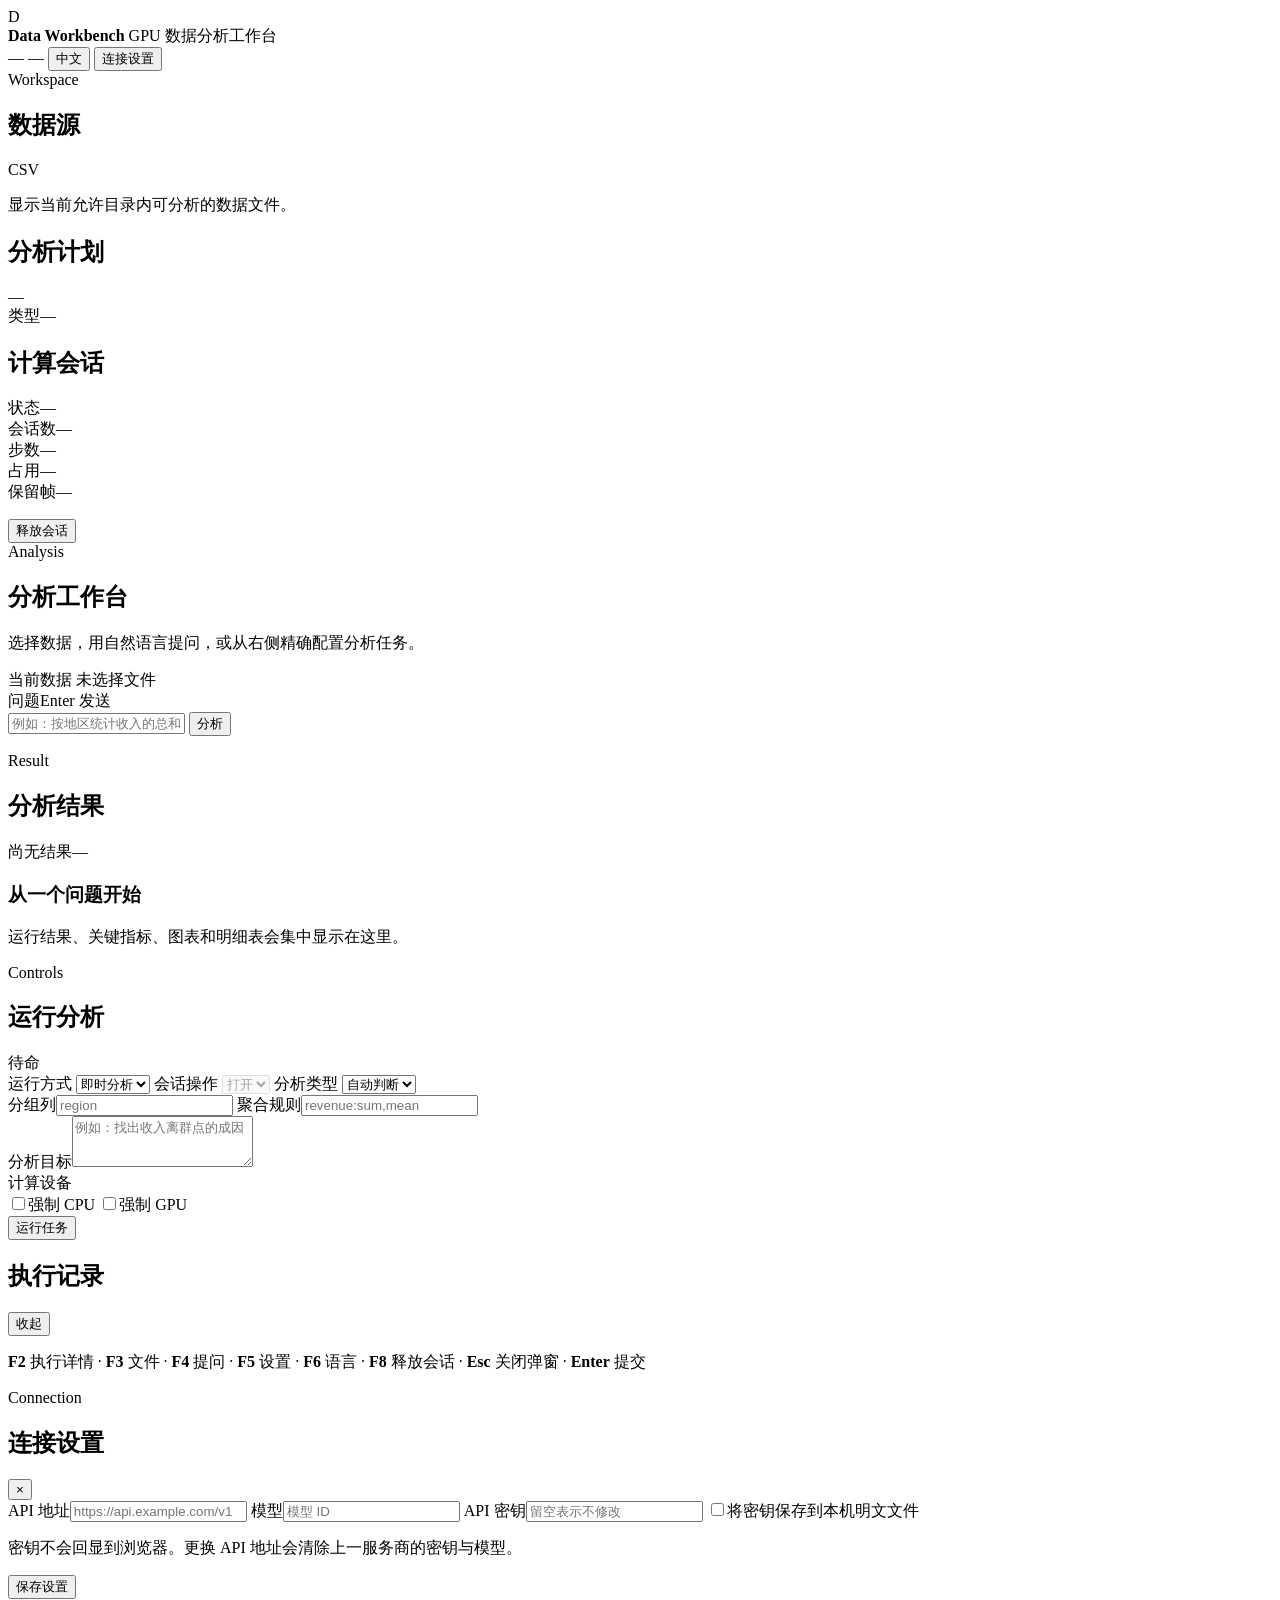
==== agent/gui/index.html @ 02fb7afe "feat(gui): redesign the web workbench" ====
<!DOCTYPE html>
<html lang="zh">
<head>
<meta charset="utf-8">
<meta name="viewport" content="width=device-width, initial-scale=1">
<title>Data Workbench</title>
<link rel="stylesheet" href="/style.css">
</head>
<body>

<header class="topbar">
  <div class="product">
    <span class="product-mark" aria-hidden="true">D</span>
    <div class="product-copy">
      <strong>Data Workbench</strong>
      <span>GPU 数据分析工作台</span>
    </div>
  </div>
  <div class="topbar-meta">
    <span class="connection"><i></i><span id="ctx-host">—</span></span>
    <span id="ctx-model" class="model-name">—</span>
    <button id="lang" class="text-button">中文</button>
    <button id="open-settings" class="secondary small">连接设置</button>
  </div>
</header>

<div id="banner" class="banner" hidden></div>

<main class="workspace">
  <aside class="sidebar">
    <div class="sidebar-head">
      <div><span class="overline">Workspace</span><h2>数据源</h2></div>
      <span class="file-count" aria-label="可用文件">CSV</span>
    </div>
    <div id="files" class="files"></div>
    <p class="hint sidebar-note">显示当前允许目录内可分析的数据文件。</p>

    <div class="sidebar-divider"></div>

    <section class="side-section">
      <div class="section-title-row"><h2>分析计划</h2><span id="plan-progress" class="subtle-value">—</span></div>
      <div id="plan-card" class="plan-card">
        <div class="plan-type"><span class="k">类型</span><span class="v" id="plan-kind">—</span></div>
        <ol id="plan-steps" class="plan-steps"></ol>
        <p class="hint" id="plan-next"></p>
      </div>
    </section>

    <section class="side-section session-section">
      <div class="section-title-row"><h2>计算会话</h2><span class="status-dot" aria-hidden="true"></span></div>
      <div id="sess-card" class="session-card">
        <div class="row primary-row"><span class="k">状态</span><span class="v" id="sess-state">—</span></div>
        <div class="session-metrics">
          <div><span class="k">会话数</span><span class="v" id="sess-count">—</span></div>
          <div><span class="k">步数</span><span class="v" id="sess-steps">—</span></div>
          <div><span class="k">占用</span><span class="v" id="sess-mb">—</span></div>
          <div><span class="k">保留帧</span><span class="v" id="sess-frames">—</span></div>
        </div>
      </div>
      <p class="hint" id="sess-hint"></p>
      <button id="release" class="secondary full">释放会话</button>
    </section>
  </aside>

  <section class="content">
    <div class="page-heading">
      <div>
        <span class="overline">Analysis</span>
        <h1>分析工作台</h1>
        <p>选择数据，用自然语言提问，或从右侧精确配置分析任务。</p>
      </div>
      <div class="selected-file">
        <span class="selected-file-label">当前数据</span>
        <span id="ctx-file">未选择文件</span>
      </div>
    </div>

    <section class="query-card">
      <div class="query-label"><span>问题</span><span class="keyboard-hint">Enter 发送</span></div>
      <form id="asker" class="asker">
        <input id="prompt" type="text" autocomplete="off" placeholder="例如：按地区统计收入的总和与均值，并比较差异">
        <button type="submit" id="ask" class="primary">分析</button>
      </form>
      <p class="hint" id="ask-hint"></p>
    </section>

    <section class="result-panel">
      <div class="result-header">
        <div><span class="overline">Result</span><h2>分析结果</h2></div>
        <div class="run-summary"><span id="chip" class="chip muted">尚无结果</span><span id="elapsed">—</span></div>
      </div>
      <div id="result-placeholder" class="result-placeholder">
        <div class="placeholder-graphic" aria-hidden="true"><span></span><span></span><span></span><span></span><span></span></div>
        <h3>从一个问题开始</h3>
        <p>运行结果、关键指标、图表和明细表会集中显示在这里。</p>
      </div>
      <div id="kpis" class="kpis"></div>
      <div id="answer" class="answer markdown" hidden></div>
      <div class="tabs" role="tablist" id="tabs" hidden></div>
      <div id="chart" role="tabpanel" hidden></div>
      <p class="cap" id="chart-cap"></p>
      <div id="charts" class="charts"></div>
      <div id="tables" class="tables"></div>
    </section>
  </section>

  <aside class="inspector">
    <div class="inspector-head">
      <div><span class="overline">Controls</span><h2>运行分析</h2></div>
      <span class="phase"><i id="pulse" data-busy="0" aria-hidden="true"></i><span id="phase">待命</span></span>
    </div>
    <form id="runner" class="runner">
      <label><span class="lt">运行方式</span>
        <select id="tool">
          <option value="analyze_dataset">即时分析</option>
          <option value="dataset_session">驻留会话</option>
          <option value="export_deliverables">生成报告</option>
          <option value="list_datasets">发现数据</option>
        </select>
      </label>
      <label><span class="lt">会话操作</span>
        <select id="session-op" disabled>
          <option value="open">打开</option><option value="analyze">分析</option>
          <option value="close">关闭</option><option value="list">查看</option>
        </select>
      </label>
      <label><span class="lt">分析类型</span>
        <select id="op">
          <option value="auto">自动判断</option><option value="profile">数据概览</option>
          <option value="summary">统计摘要</option><option value="groupby">分组聚合</option>
          <option value="corr">相关性</option><option value="outliers">离群点</option>
        </select>
      </label>
      <div class="field-pair">
        <label><span class="lt">分组列</span><input id="by" placeholder="region" autocomplete="off"></label>
        <label><span class="lt">聚合规则</span><input id="agg" placeholder="revenue:sum,mean" autocomplete="off"></label>
      </div>
      <label><span class="lt">分析目标</span><textarea id="goal" rows="3" placeholder="例如：找出收入离群点的成因"></textarea></label>
      <div class="compute-options">
        <span class="field-label">计算设备</span>
        <div>
          <label class="check"><input id="force-cpu" type="checkbox"><span>强制 CPU</span></label>
          <label class="check"><input id="force-gpu" type="checkbox"><span>强制 GPU</span></label>
        </div>
      </div>
      <button type="submit" id="run" class="primary full">运行任务</button>
    </form>

    <div class="activity-section">
      <div class="section-title-row"><h2>执行记录</h2><button id="drawer-toggle" class="text-button" aria-expanded="true">收起</button></div>
      <div id="log" class="log" aria-live="polite"></div>
    </div>
    <p class="keys"><b>F2</b> <span class="lt">执行详情</span> · <b>F3</b> <span class="lt">文件</span> ·
       <b>F4</b> <span class="lt">提问</span> · <b>F5</b> <span class="lt">设置</span> ·
       <b>F6</b> <span class="lt">语言</span> · <b>F8</b> <span class="lt">释放会话</span> ·
       <b>Esc</b> <span class="lt">关闭弹窗</span> · <b>Enter</b> <span class="lt">提交</span></p>
  </aside>
</main>

<div id="veil" class="veil">
  <form id="settings" class="modal">
    <div class="modal-header">
      <div><span class="overline">Connection</span><h2>连接设置</h2></div>
      <button type="button" id="cancel" class="close-button" aria-label="关闭">×</button>
    </div>
    <label><span class="lt">API 地址</span><input id="set-url" type="text" placeholder="https://api.example.com/v1" autocomplete="off"></label>
    <label><span class="lt">模型</span><input id="set-model" type="text" placeholder="模型 ID" autocomplete="off"></label>
    <label><span class="lt">API 密钥</span><input id="set-key" type="password" autocomplete="new-password" placeholder="留空表示不修改"></label>
    <label class="check remember"><input id="set-remember" type="checkbox"><span>将密钥保存到本机明文文件</span></label>
    <p class="hint">密钥不会回显到浏览器。更换 API 地址会清除上一服务商的密钥与模型。</p>
    <p class="hint" id="set-msg"></p>
    <div class="modal-actions"><button type="submit" class="primary">保存设置</button></div>
  </form>
</div>

<script src="/app.js"></script>
</body>
</html>
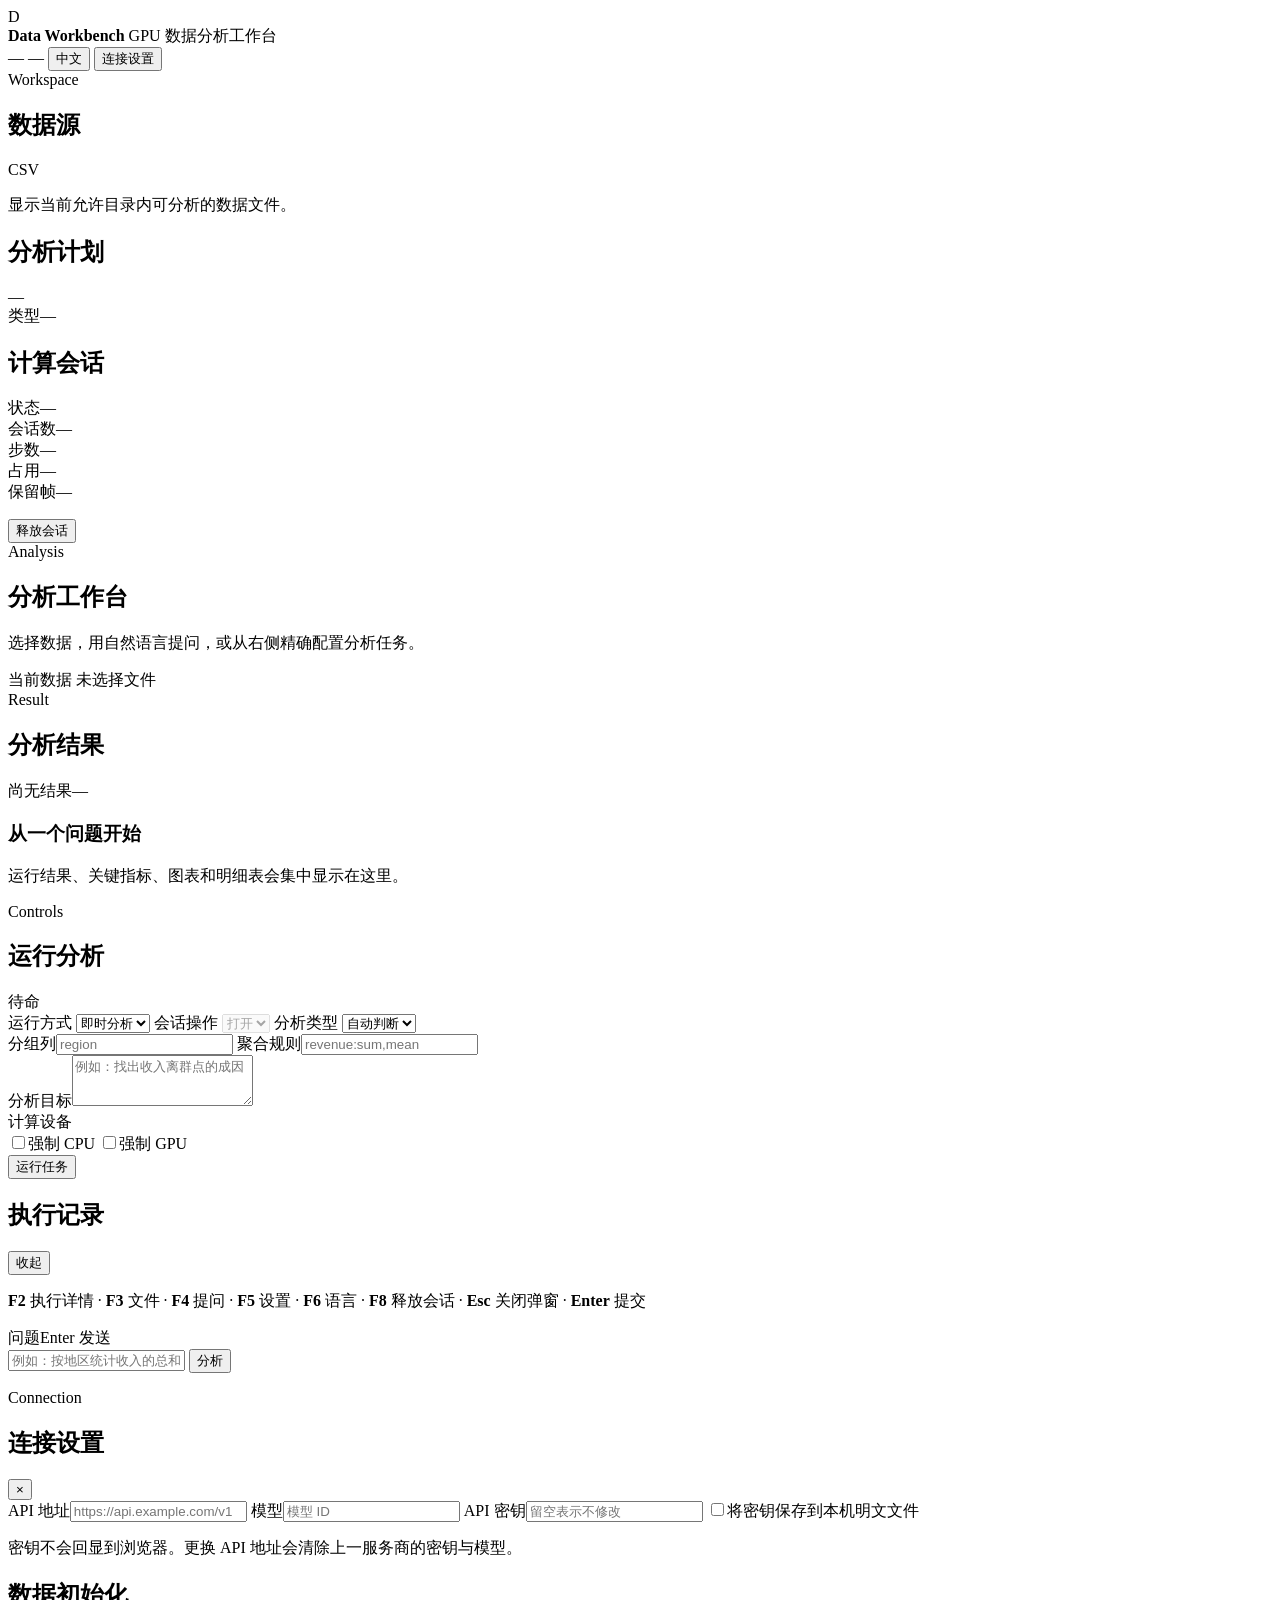
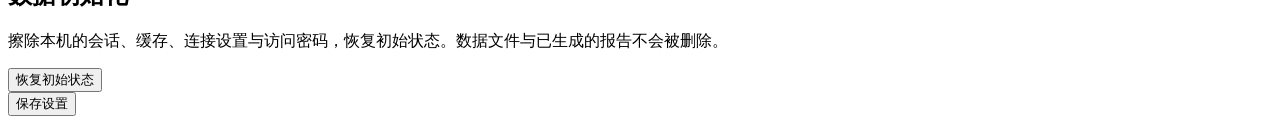
==== commit 69802198: "First-run password setup, a darker gate, a reset, and a docked composer The gate used to demand a to" ====
--- a/agent/gui/index.html
+++ b/agent/gui/index.html
@@ -21,6 +21,7 @@
     <span id="ctx-model" class="model-name">—</span>
     <button id="lang" class="text-button">中文</button>
     <button id="open-settings" class="secondary small">连接设置</button>
+    <button id="logout" class="text-button" hidden>退出</button>
   </div>
 </header>
 
@@ -74,15 +75,6 @@
         <span id="ctx-file">未选择文件</span>
       </div>
     </div>
-
-    <section class="query-card">
-      <div class="query-label"><span>问题</span><span class="keyboard-hint">Enter 发送</span></div>
-      <form id="asker" class="asker">
-        <input id="prompt" type="text" autocomplete="off" placeholder="例如：按地区统计收入的总和与均值，并比较差异">
-        <button type="submit" id="ask" class="primary">分析</button>
-      </form>
-      <p class="hint" id="ask-hint"></p>
-    </section>
 
     <section class="result-panel">
       <div class="result-header">
@@ -157,6 +149,19 @@
   </aside>
 </main>
 
+<!-- The question box is a chat-style composer docked to the bottom center of the page:
+     results live above, the ask lives below, centered across all three columns. -->
+<div class="composer-dock">
+  <section class="query-card">
+    <div class="query-label"><span>问题</span><span class="keyboard-hint">Enter 发送</span></div>
+    <form id="asker" class="asker">
+      <input id="prompt" type="text" autocomplete="off" placeholder="例如：按地区统计收入的总和与均值，并比较差异">
+      <button type="submit" id="ask" class="primary">分析</button>
+    </form>
+    <p class="hint" id="ask-hint"></p>
+  </section>
+</div>
+
 <div id="veil" class="veil">
   <form id="settings" class="modal">
     <div class="modal-header">
@@ -169,6 +174,13 @@
     <label class="check remember"><input id="set-remember" type="checkbox"><span>将密钥保存到本机明文文件</span></label>
     <p class="hint">密钥不会回显到浏览器。更换 API 地址会清除上一服务商的密钥与模型。</p>
     <p class="hint" id="set-msg"></p>
+    <div class="danger-zone">
+      <div class="dz-copy">
+        <h2 class="dz-title">数据初始化</h2>
+        <p class="hint">擦除本机的会话、缓存、连接设置与访问密码，恢复初始状态。数据文件与已生成的报告不会被删除。</p>
+      </div>
+      <button type="button" id="reset-all" class="danger">恢复初始状态</button>
+    </div>
     <div class="modal-actions"><button type="submit" class="primary">保存设置</button></div>
   </form>
 </div>
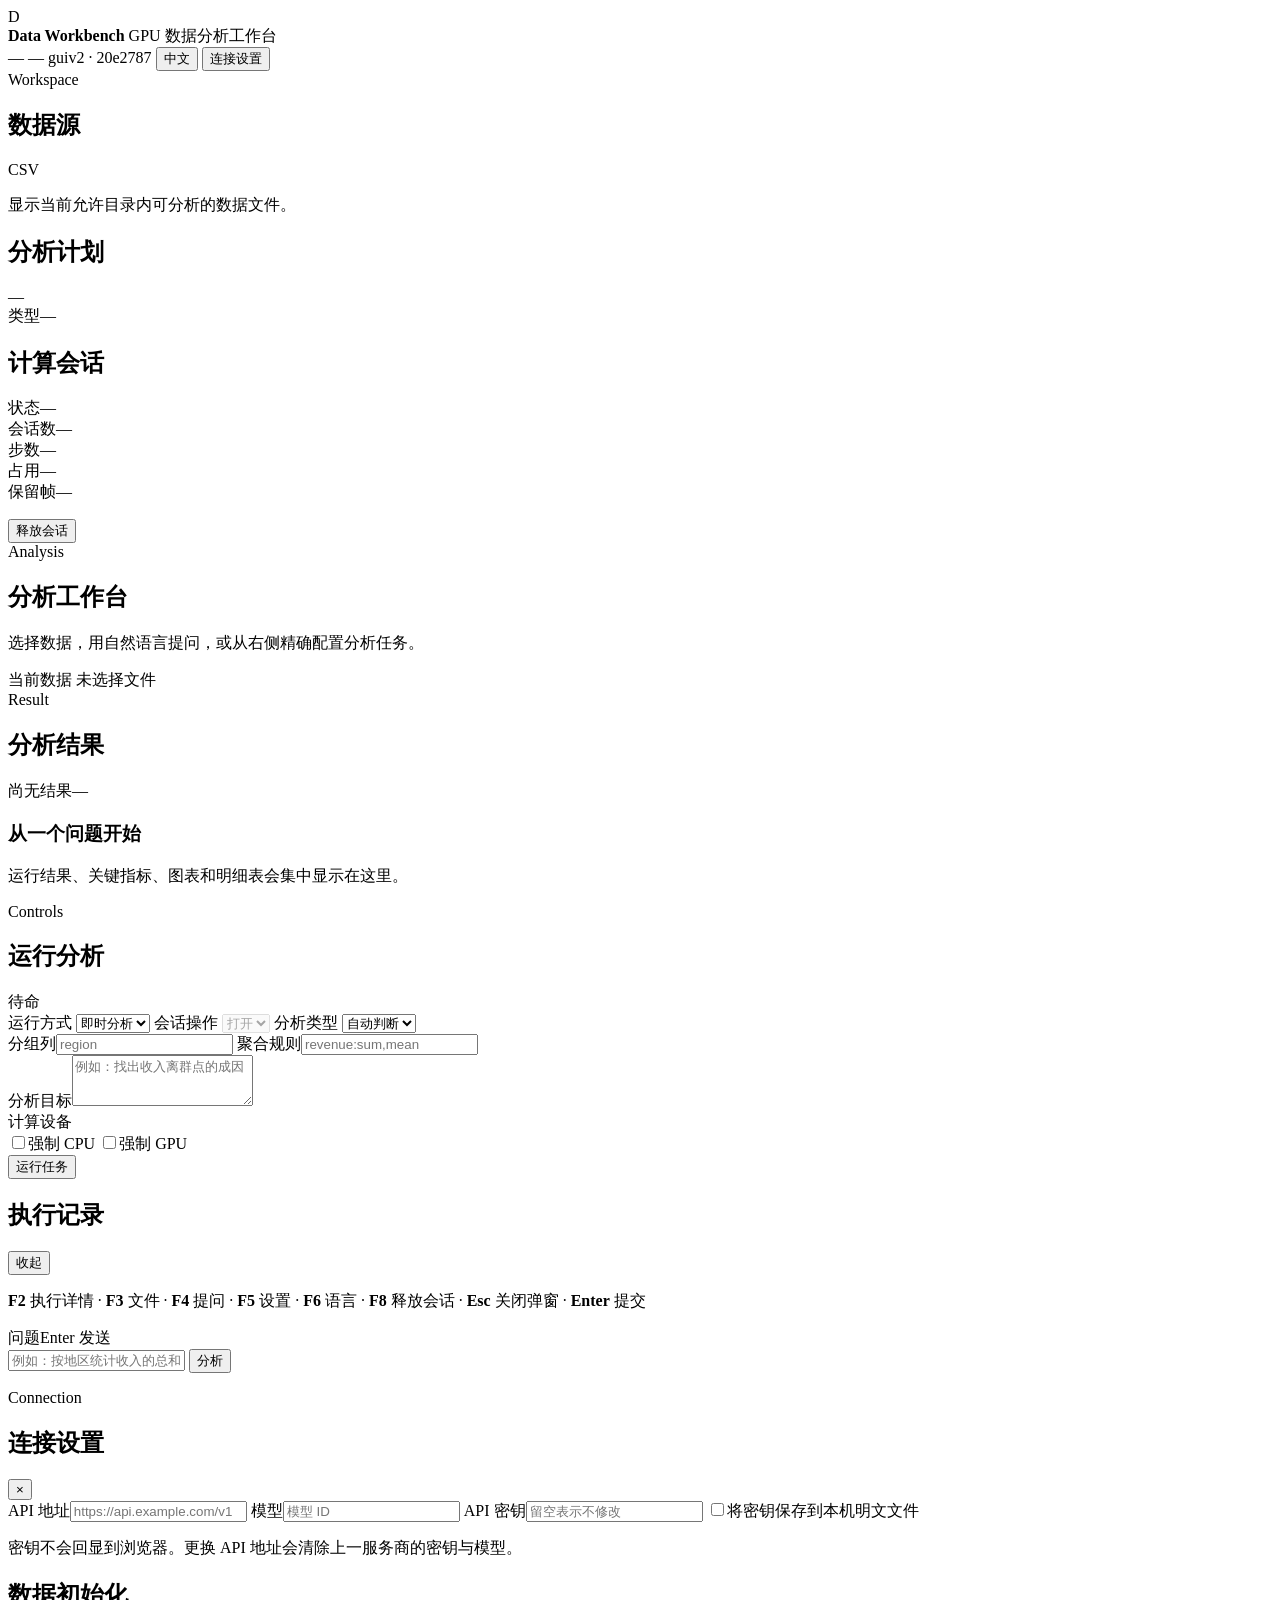
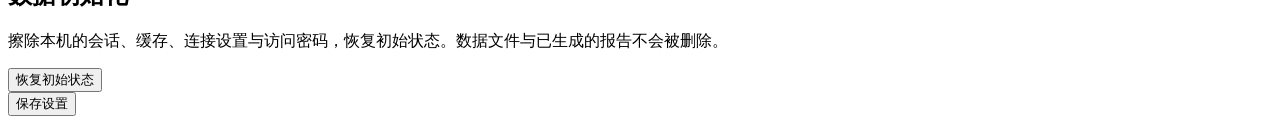
==== commit 9d3029ba: "Stamp each page with the build it is Every response already carries no-store, so a reload always fet" ====
--- a/agent/gui/index.html
+++ b/agent/gui/index.html
@@ -19,6 +19,7 @@
   <div class="topbar-meta">
     <span class="connection"><i></i><span id="ctx-host">—</span></span>
     <span id="ctx-model" class="model-name">—</span>
+    <span id="build" class="subtle-value">guiv2 · 20e2787</span>
     <button id="lang" class="text-button">中文</button>
     <button id="open-settings" class="secondary small">连接设置</button>
     <button id="logout" class="text-button" hidden>退出</button>
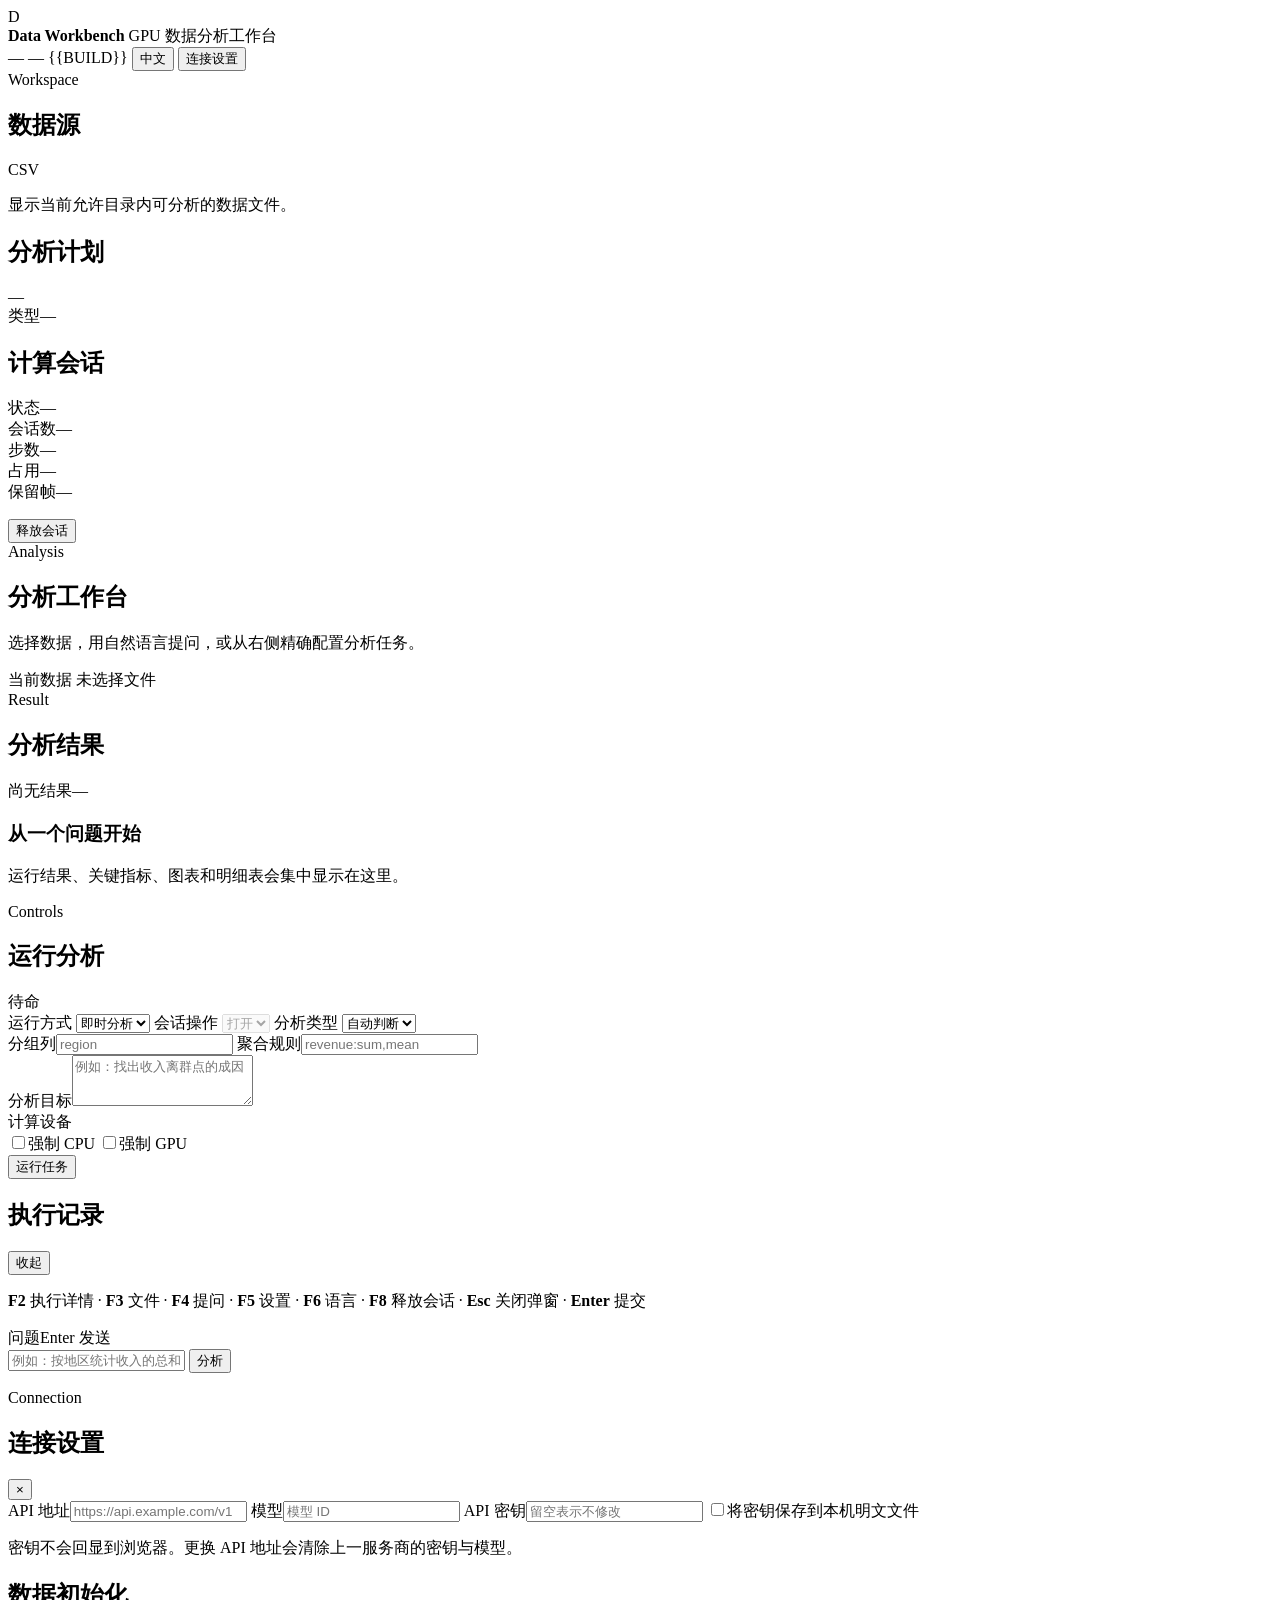
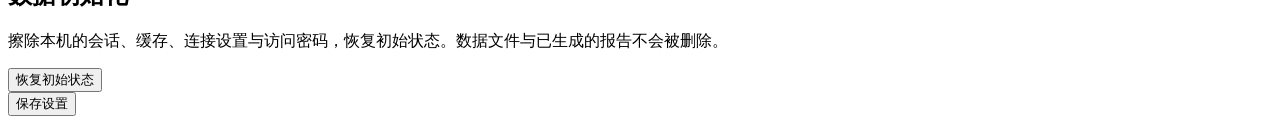
==== commit e4f032d9: "Fill the build stamp from one constant, not from a hand-typed hash The first cut of the build tag ha" ====
--- a/agent/gui/index.html
+++ b/agent/gui/index.html
@@ -19,7 +19,7 @@
   <div class="topbar-meta">
     <span class="connection"><i></i><span id="ctx-host">—</span></span>
     <span id="ctx-model" class="model-name">—</span>
-    <span id="build" class="subtle-value">guiv2 · 20e2787</span>
+    <span id="build" class="subtle-value">{{BUILD}}</span>
     <button id="lang" class="text-button">中文</button>
     <button id="open-settings" class="secondary small">连接设置</button>
     <button id="logout" class="text-button" hidden>退出</button>
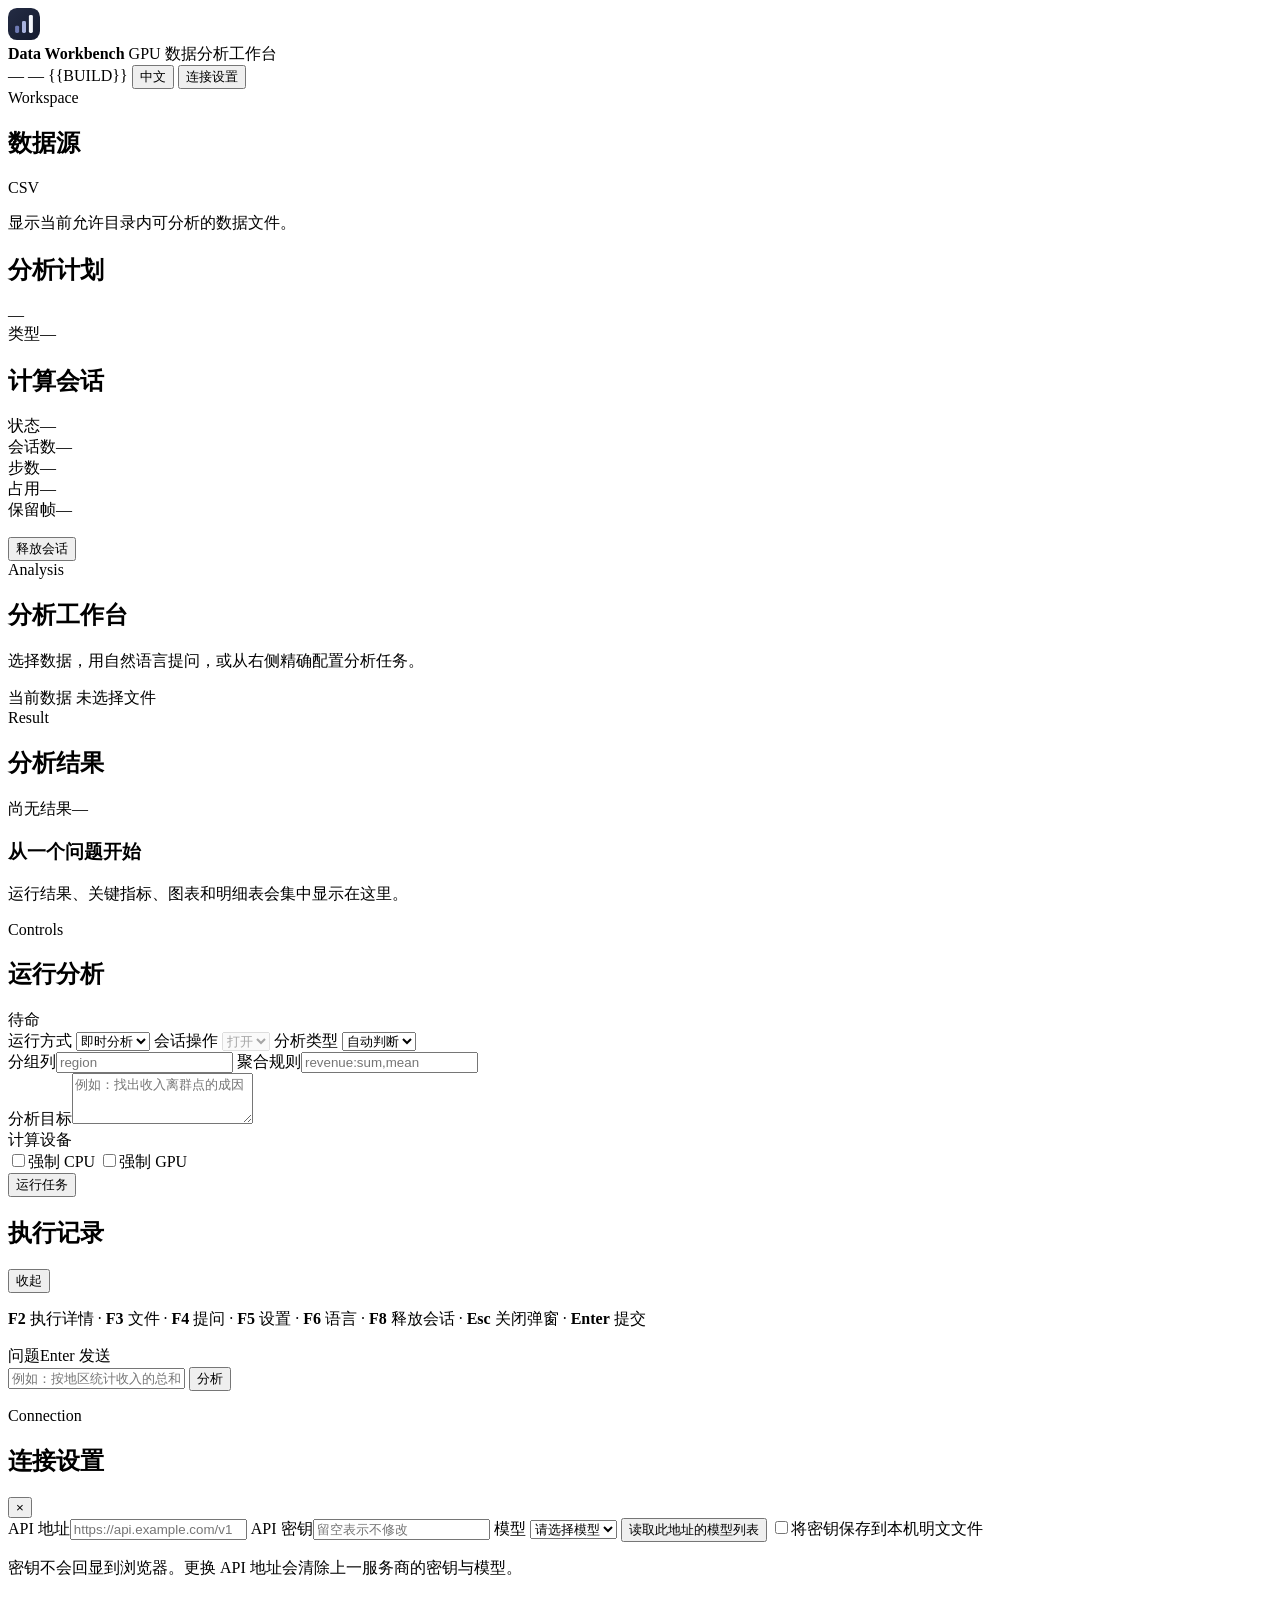
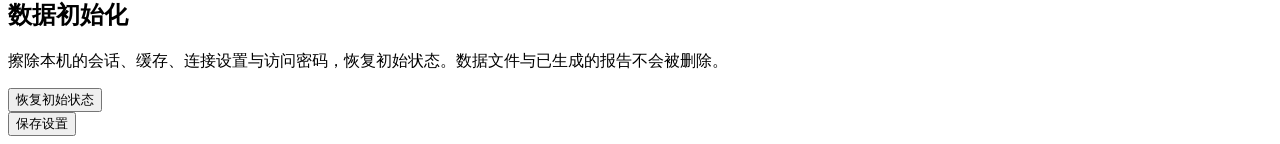
==== commit c4bc5d08: "feat(gui): add configurable SSH compute connection" ====
--- a/agent/gui/index.html
+++ b/agent/gui/index.html
@@ -8,9 +8,25 @@
 </head>
 <body>
 
+<div class="glow" aria-hidden="true"></div>
+<div class="vignette" aria-hidden="true"></div>
+
 <header class="topbar">
   <div class="product">
-    <span class="product-mark" aria-hidden="true">D</span>
+    <span class="product-mark" aria-hidden="true">
+      <svg viewBox="0 0 36 36" width="32" height="32">
+        <defs>
+          <linearGradient id="mark-bg" x1="0" y1="0" x2="1" y2="1">
+            <stop offset="0" stop-color="#242c44"/>
+            <stop offset="1" stop-color="#141a2e"/>
+          </linearGradient>
+        </defs>
+        <rect width="36" height="36" rx="10" fill="url(#mark-bg)"/>
+        <rect x="8" y="20" width="4.5" height="8" rx="1.6" fill="#6e7ab4"/>
+        <rect x="15.75" y="14.5" width="4.5" height="13.5" rx="1.6" fill="#a8b2dc"/>
+        <rect x="23.5" y="8" width="4.5" height="20" rx="1.6" fill="#f4f6fb"/>
+      </svg>
+    </span>
     <div class="product-copy">
       <strong>Data Workbench</strong>
       <span>GPU 数据分析工作台</span>
@@ -170,8 +186,13 @@
       <button type="button" id="cancel" class="close-button" aria-label="关闭">×</button>
     </div>
     <label><span class="lt">API 地址</span><input id="set-url" type="text" placeholder="https://api.example.com/v1" autocomplete="off"></label>
-    <label><span class="lt">模型</span><input id="set-model" type="text" placeholder="模型 ID" autocomplete="off"></label>
     <label><span class="lt">API 密钥</span><input id="set-key" type="password" autocomplete="new-password" placeholder="留空表示不修改"></label>
+    <label><span class="lt">模型</span>
+      <select id="set-model">
+        <option value="">请选择模型</option>
+      </select>
+    </label>
+    <button type="button" id="fetch-models" class="secondary full">读取此地址的模型列表</button>
     <label class="check remember"><input id="set-remember" type="checkbox"><span>将密钥保存到本机明文文件</span></label>
     <p class="hint">密钥不会回显到浏览器。更换 API 地址会清除上一服务商的密钥与模型。</p>
     <p class="hint" id="set-msg"></p>
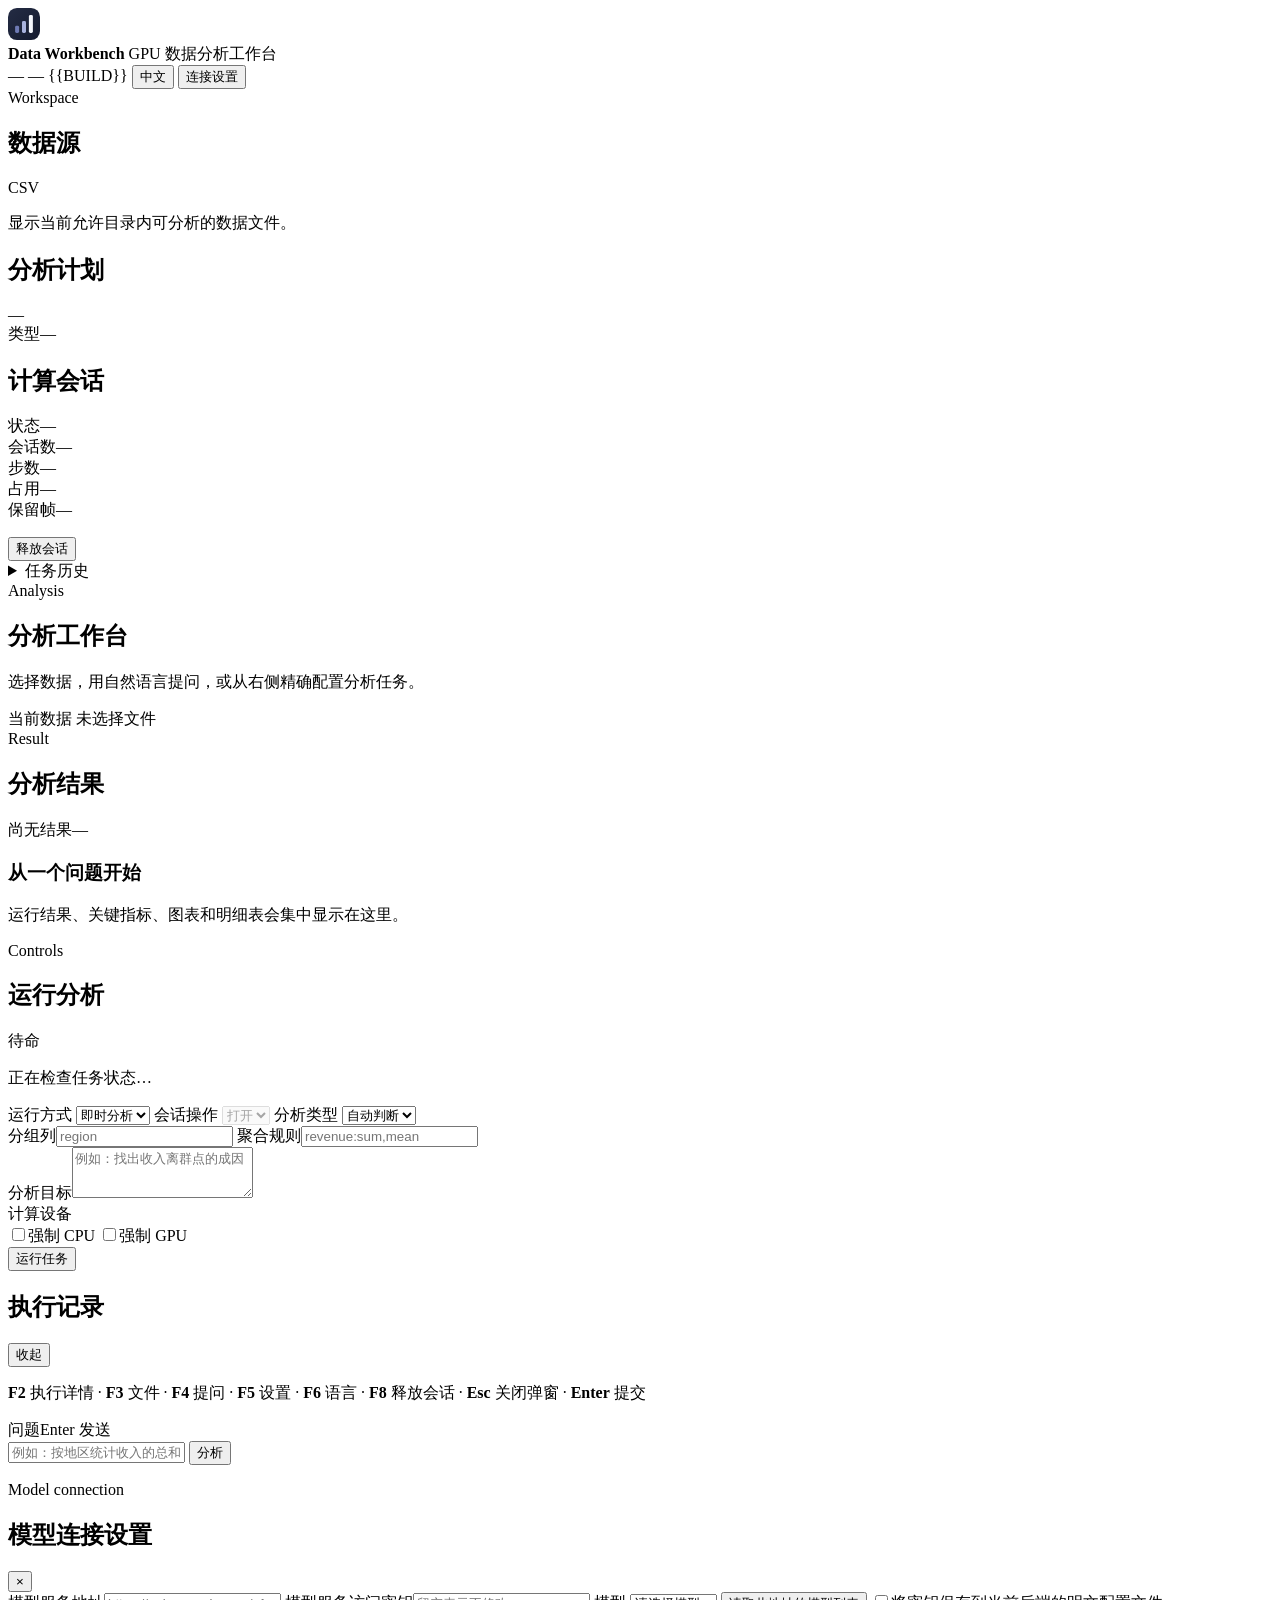
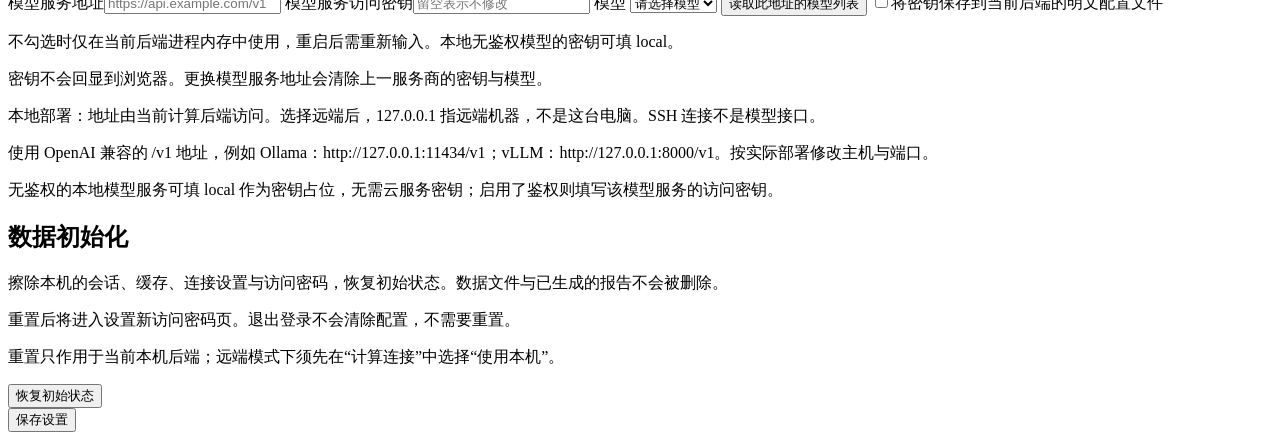
==== commit 2e249483: "feat(gui): improve SSH auth, reset flow and task recovery Add managed password/key SSH connections, " ====
--- a/agent/gui/index.html
+++ b/agent/gui/index.html
@@ -78,6 +78,13 @@
       <p class="hint" id="sess-hint"></p>
       <button id="release" class="secondary full">释放会话</button>
     </section>
+
+    <details id="job-history" class="side-section">
+      <summary id="job-history-title" data-dynamic>任务历史</summary>
+      <p id="job-history-note" class="hint" data-dynamic>仅保留当前后端进程内最近 20 项任务，重启后清空。</p>
+      <button id="refresh-jobs" type="button" class="secondary small" data-dynamic>刷新历史</button>
+      <div id="job-list" class="files" aria-live="polite"></div>
+    </details>
   </aside>
 
   <section class="content">
@@ -118,6 +125,8 @@
       <div><span class="overline">Controls</span><h2>运行分析</h2></div>
       <span class="phase"><i id="pulse" data-busy="0" aria-hidden="true"></i><span id="phase">待命</span></span>
     </div>
+    <p id="job-status" class="hint" role="status" data-dynamic>正在检查任务状态…</p>
+    <button id="job-reconnect" type="button" class="secondary full" data-dynamic hidden>重新连接任务</button>
     <form id="runner" class="runner">
       <label><span class="lt">运行方式</span>
         <select id="tool">
@@ -182,26 +191,35 @@
 <div id="veil" class="veil">
   <form id="settings" class="modal">
     <div class="modal-header">
-      <div><span class="overline">Connection</span><h2>连接设置</h2></div>
+      <div><span class="overline">Model connection</span><h2>模型连接设置</h2></div>
       <button type="button" id="cancel" class="close-button" aria-label="关闭">×</button>
     </div>
-    <label><span class="lt">API 地址</span><input id="set-url" type="text" placeholder="https://api.example.com/v1" autocomplete="off"></label>
-    <label><span class="lt">API 密钥</span><input id="set-key" type="password" autocomplete="new-password" placeholder="留空表示不修改"></label>
+    <label><span class="lt">模型服务地址</span><input id="set-url" type="text" placeholder="https://api.example.com/v1" autocomplete="off" aria-describedby="model-local-help model-address-help"></label>
+    <label><span class="lt">模型服务访问密钥</span><input id="set-key" type="password" autocomplete="new-password" placeholder="留空表示不修改" aria-describedby="model-key-help"></label>
     <label><span class="lt">模型</span>
       <select id="set-model">
         <option value="">请选择模型</option>
       </select>
     </label>
     <button type="button" id="fetch-models" class="secondary full">读取此地址的模型列表</button>
-    <label class="check remember"><input id="set-remember" type="checkbox"><span>将密钥保存到本机明文文件</span></label>
-    <p class="hint">密钥不会回显到浏览器。更换 API 地址会清除上一服务商的密钥与模型。</p>
+    <label class="check remember"><input id="set-remember" type="checkbox"><span class="lt">将密钥保存到当前后端的明文配置文件</span></label>
+    <p class="hint lt">不勾选时仅在当前后端进程内存中使用，重启后需重新输入。本地无鉴权模型的密钥可填 local。</p>
+    <p class="hint">密钥不会回显到浏览器。更换模型服务地址会清除上一服务商的密钥与模型。</p>
+    <div>
+      <p class="hint" id="model-local-help">本地部署：地址由当前计算后端访问。选择远端后，127.0.0.1 指远端机器，不是这台电脑。SSH 连接不是模型接口。</p>
+      <p class="hint" id="model-address-help">使用 OpenAI 兼容的 /v1 地址，例如 Ollama：http://127.0.0.1:11434/v1；vLLM：http://127.0.0.1:8000/v1。按实际部署修改主机与端口。</p>
+      <p class="hint" id="model-key-help">无鉴权的本地模型服务可填 local 作为密钥占位，无需云服务密钥；启用了鉴权则填写该模型服务的访问密钥。</p>
+    </div>
     <p class="hint" id="set-msg"></p>
     <div class="danger-zone">
       <div class="dz-copy">
         <h2 class="dz-title">数据初始化</h2>
         <p class="hint">擦除本机的会话、缓存、连接设置与访问密码，恢复初始状态。数据文件与已生成的报告不会被删除。</p>
-      </div>
-      <button type="button" id="reset-all" class="danger">恢复初始状态</button>
+        <p class="hint">重置后将进入设置新访问密码页。退出登录不会清除配置，不需要重置。</p>
+        <p class="hint" id="reset-scope-note">重置只作用于当前本机后端；远端模式下须先在“计算连接”中选择“使用本机”。</p>
+        <p class="hint" id="reset-msg" role="status" aria-live="polite" data-dynamic=""></p>
+      </div>
+      <button type="button" id="reset-all" class="danger" data-dynamic="" aria-describedby="reset-scope-note reset-msg">恢复初始状态</button>
     </div>
     <div class="modal-actions"><button type="submit" class="primary">保存设置</button></div>
   </form>
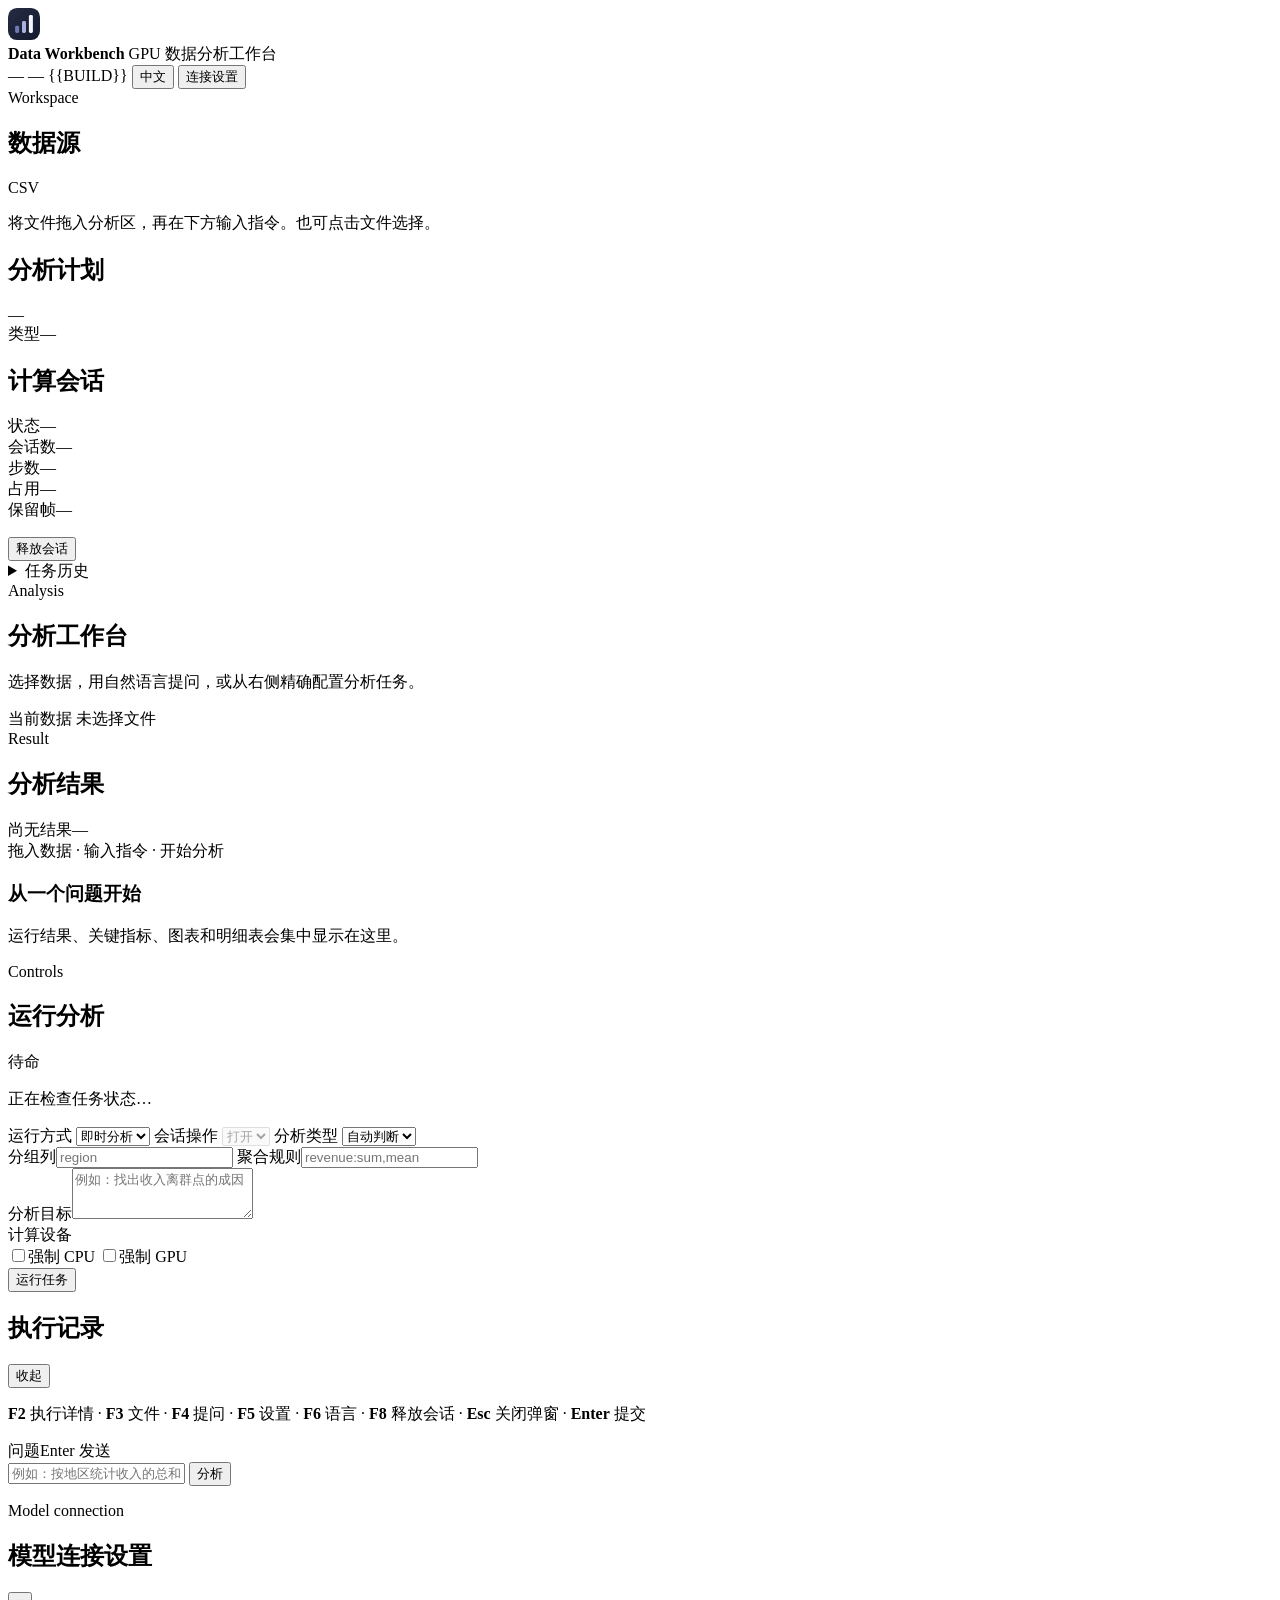
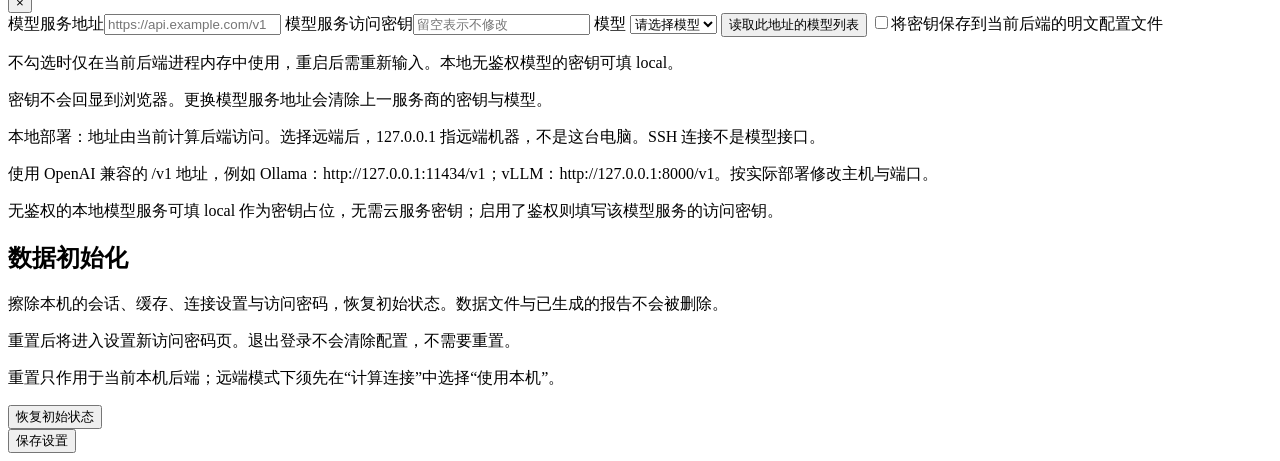
==== commit 703b2007: "feat(gui): finalize smooth dataset cards and animated login" ====
--- a/agent/gui/index.html
+++ b/agent/gui/index.html
@@ -51,7 +51,7 @@
       <span class="file-count" aria-label="可用文件">CSV</span>
     </div>
     <div id="files" class="files"></div>
-    <p class="hint sidebar-note">显示当前允许目录内可分析的数据文件。</p>
+    <p class="hint sidebar-note">将文件拖入分析区，再在下方输入指令。也可点击文件选择。</p>
 
     <div class="sidebar-divider"></div>
 
@@ -100,10 +100,23 @@
       </div>
     </div>
 
-    <section class="result-panel">
+    <section class="result-panel dataset-dropzone" id="result-dropzone" aria-label="分析结果与文件接收区">
       <div class="result-header">
         <div><span class="overline">Result</span><h2>分析结果</h2></div>
         <div class="run-summary"><span id="chip" class="chip muted">尚无结果</span><span id="elapsed">—</span></div>
+      </div>
+      <div class="drop-target-label" id="drop-target-label" data-dynamic>拖入数据 · 输入指令 · 开始分析</div>
+      <p class="hint drop-hint" id="drop-hint" role="status" aria-live="polite" data-dynamic></p>
+      <div class="dataset-stage" id="dataset-stage" hidden>
+        <button id="stage-remove" class="stage-remove" type="button" aria-label="移除所选文件（不删除源文件）" title="移除所选文件（不删除源文件）">×</button>
+        <div class="dataset-stage-icon" aria-hidden="true"><i></i><i></i><i></i></div>
+        <div class="dataset-stage-copy">
+          <span class="lt">待分析文件</span>
+          <strong id="staged-file-name" data-dynamic></strong>
+          <p id="staged-file-meta" data-dynamic></p>
+          <p class="hint">文件仍保留在当前计算后端。输入指令后才会开始分析。</p>
+          <button id="stage-focus" type="button" class="secondary small">输入分析指令</button>
+        </div>
       </div>
       <div id="result-placeholder" class="result-placeholder">
         <div class="placeholder-graphic" aria-hidden="true"><span></span><span></span><span></span><span></span><span></span></div>
